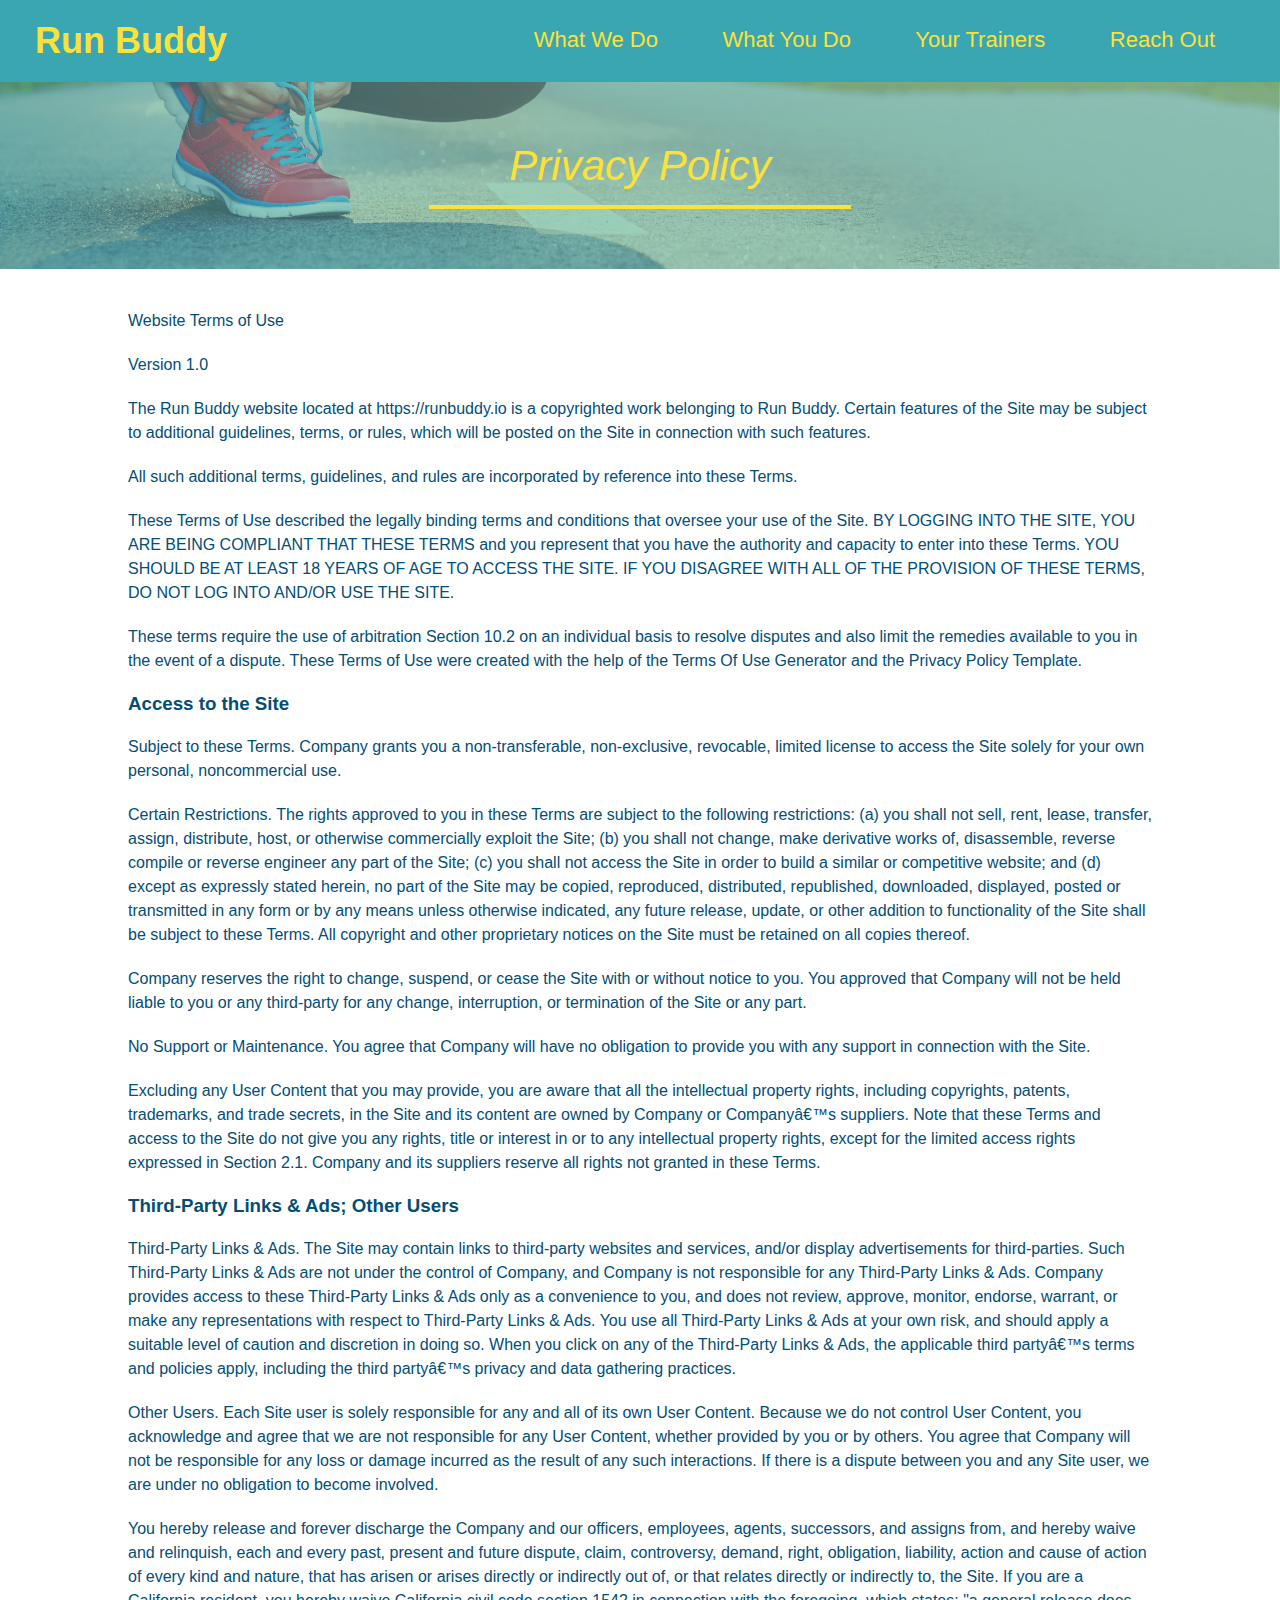
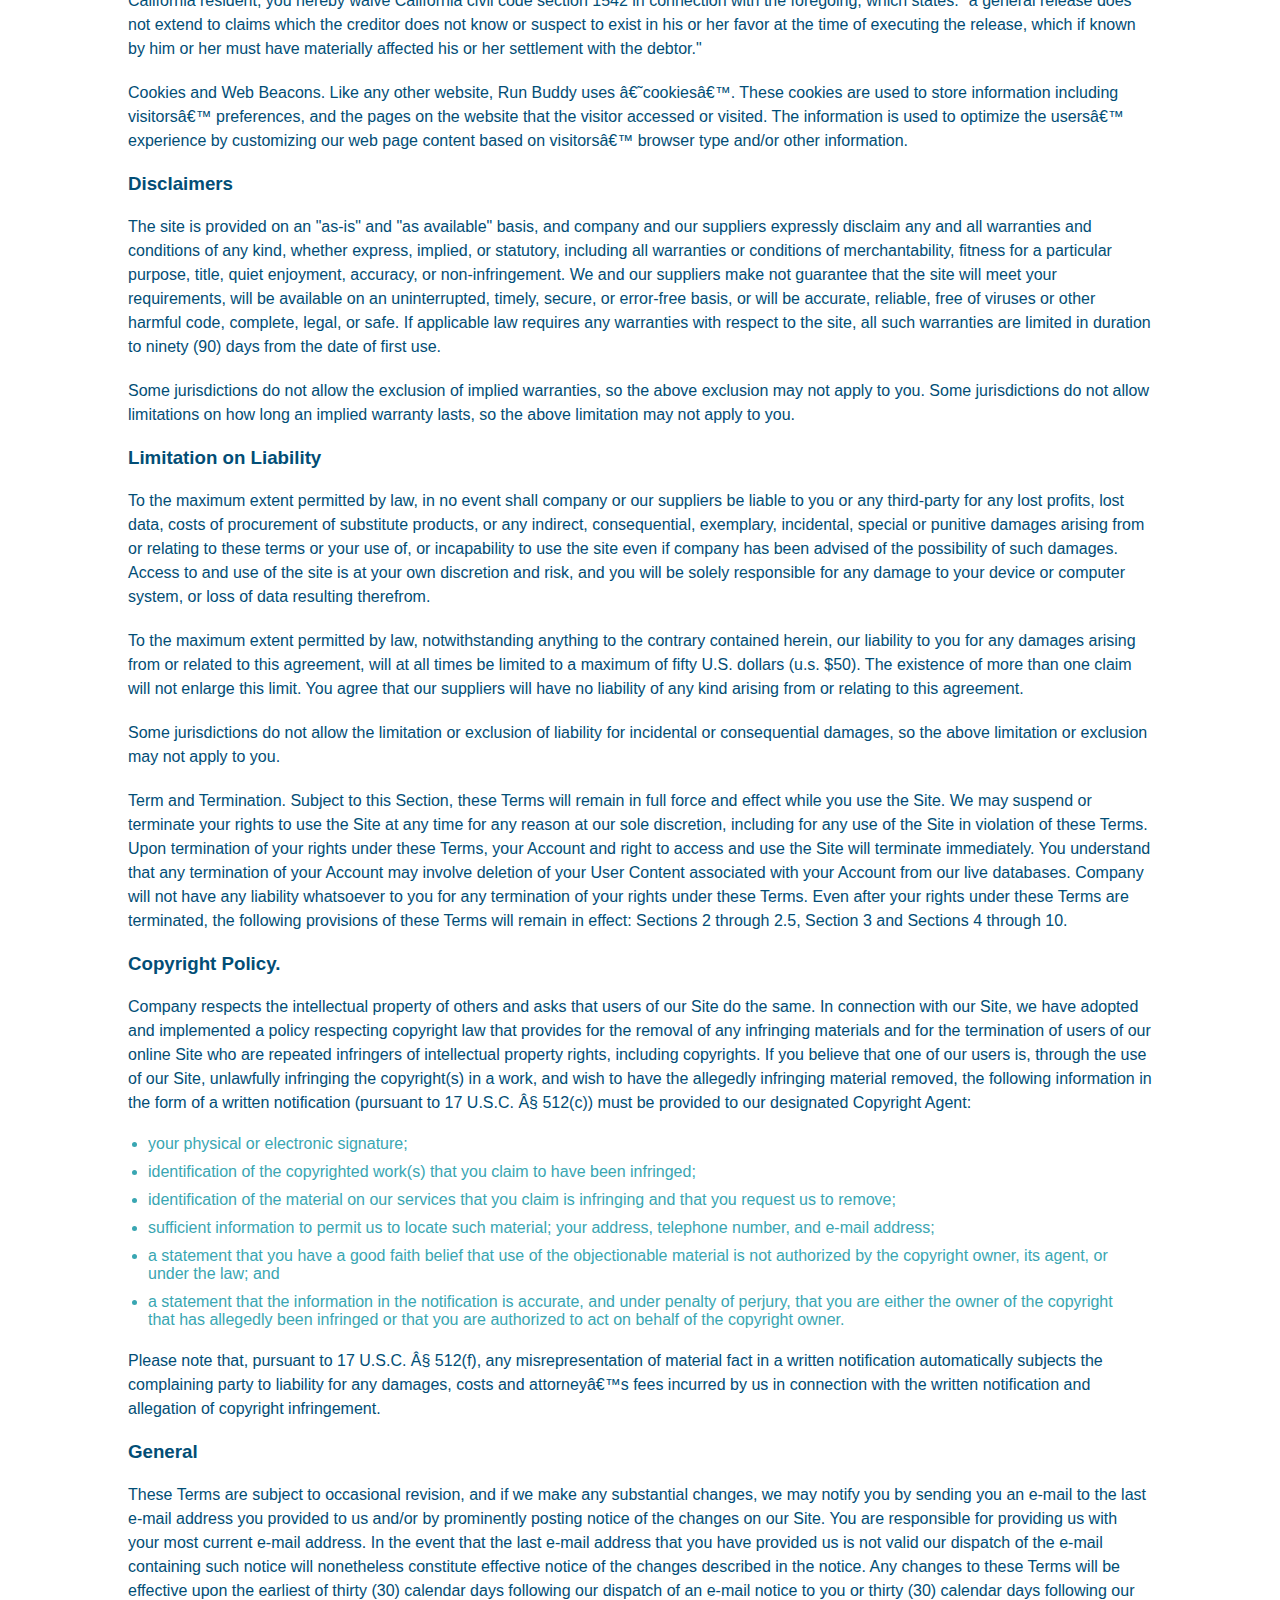
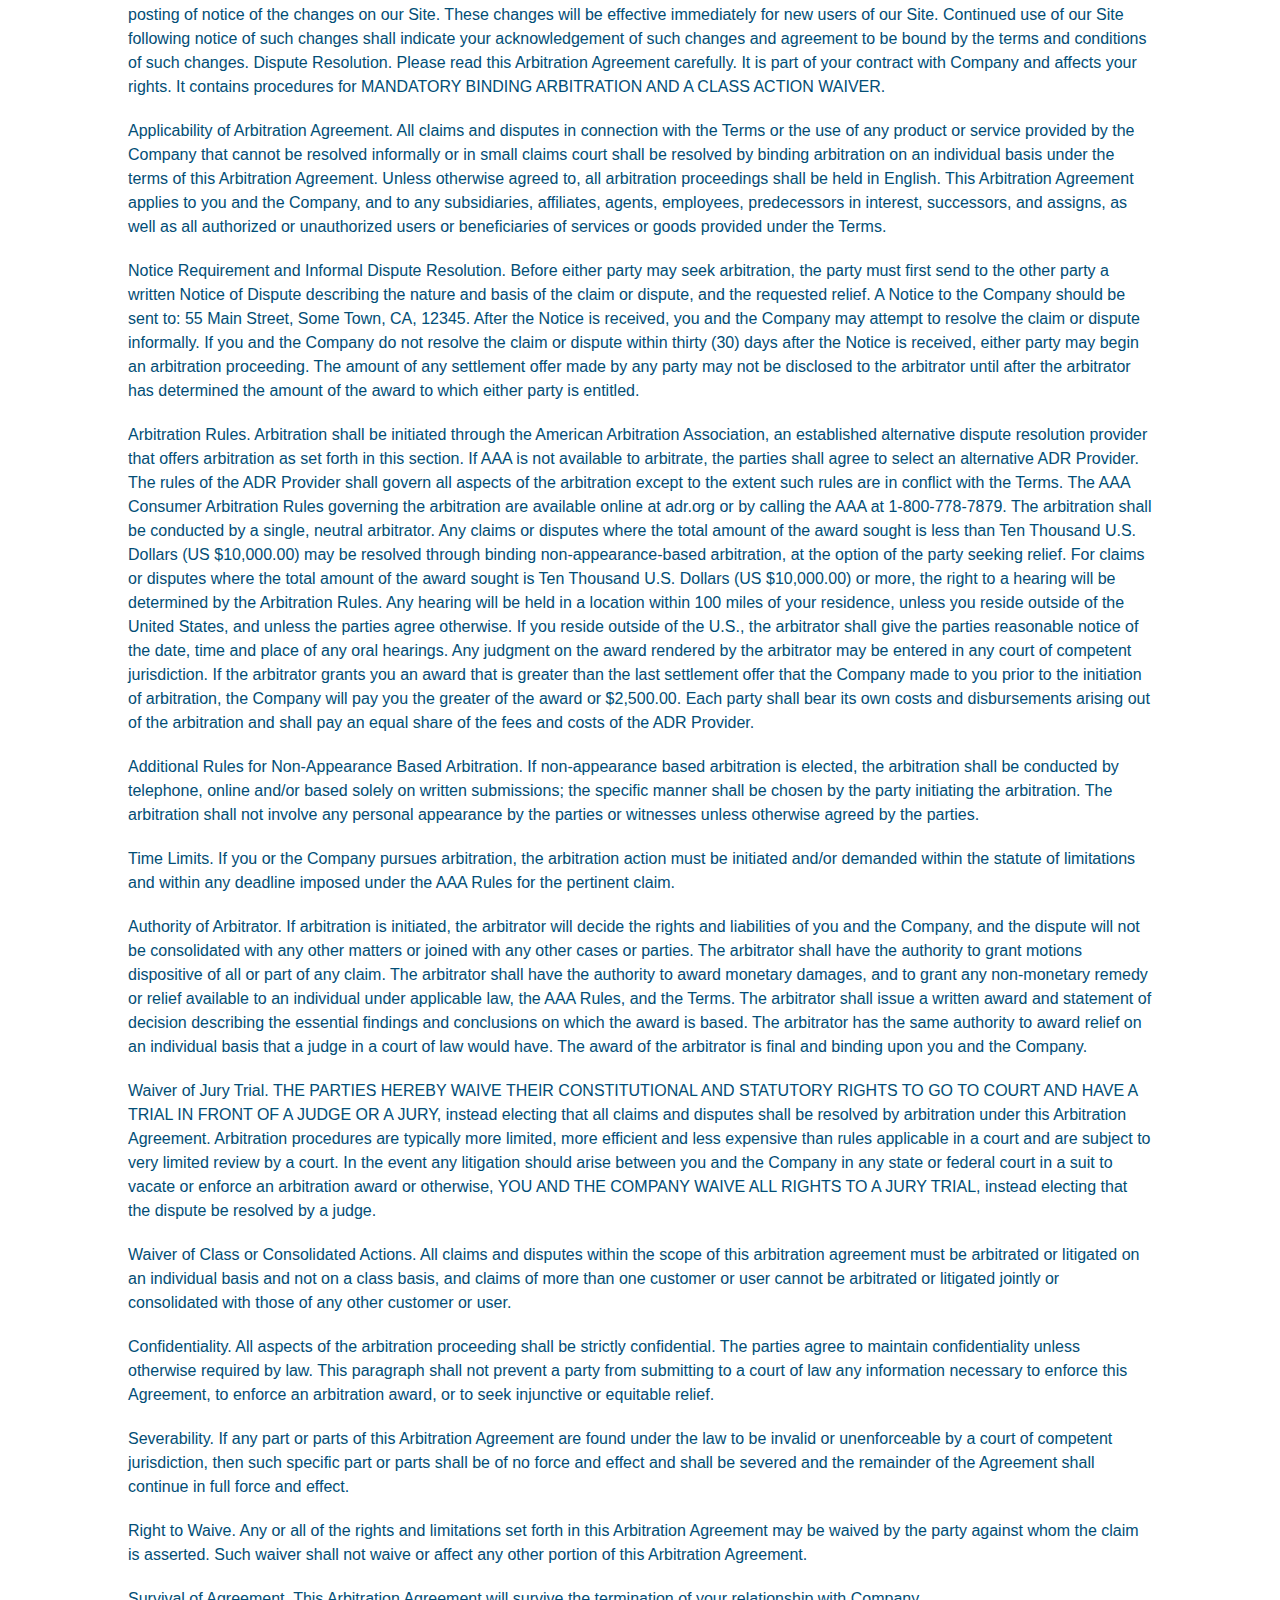
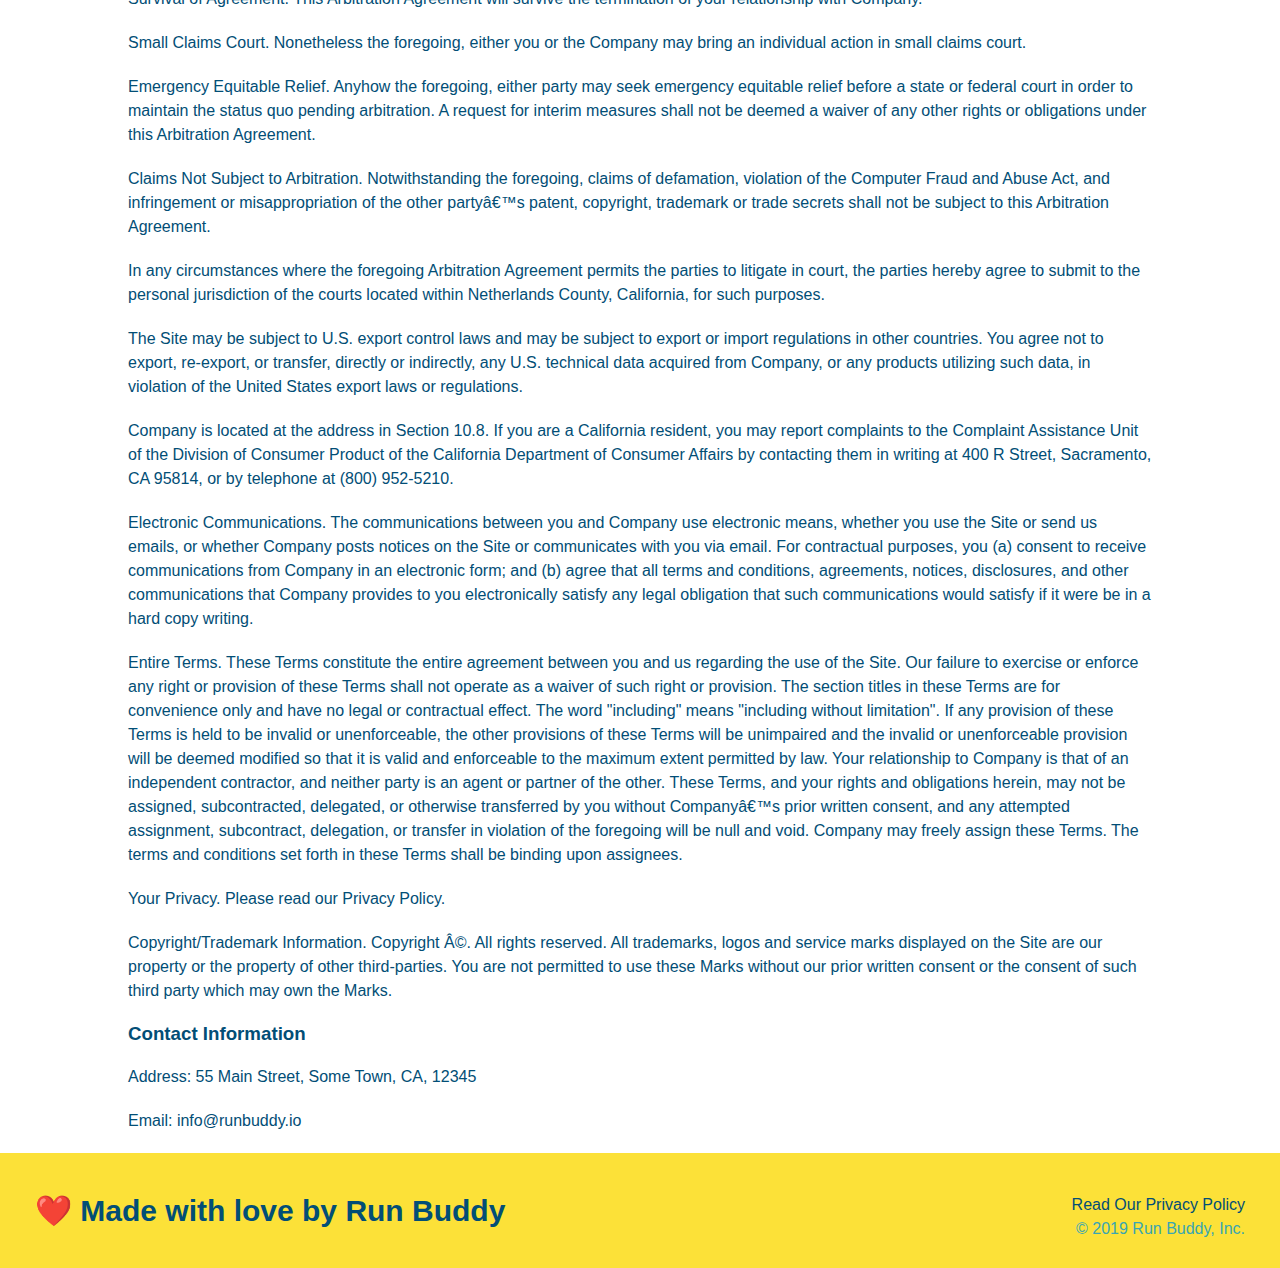
==== privacy-policy.html @ 4a699001 "Privacy Policy finished" ====
<!DOCTYPE html>
<html lang="en">
    <head>
        <meta charset="UTF-8">
        <title>Privacy Policy - Run Buddy</title>
        <link rel="stylesheet" href="./assets/css/style.css" />
        <link rel="stylesheet" href="./assets/css/secondary-styles.css"/>
    </head>
    <body>
        <header>
            <h1>
                <a href="/">Run Buddy</a>
            </h1>    
             <nav>
                <!--unordered list element-->
                <ul>
                    <!--List item elemend-->
                    <li>
                        <!--Anchor element-->
                        <a href="./index.html#what-we-do">What We Do</a>
                    </li>
                    <li>
                        <a href="./index.html#what-you-do">What You Do</a>
                    </li>
                    <li>
                        <a href="./index.html#your-trainers">Your Trainers</a>
                    </li>
                    <li>
                        <a href="./index.html#reach-out">Reach Out</a>
                    </li>
                </ul>
             </nav>
        </header>
        
        <section class="hero">
            <h2 class="page-title">
                Privacy Policy
            </h2>
        </section>

        <article class="secondary-content">
            <p>
                Website Terms of Use
              </p>
        
              <p>
                Version 1.0
              </p>
        
              <p>
                The Run Buddy website located at https://runbuddy.io is a copyrighted work belonging to Run Buddy. Certain
                features of the Site may be subject to additional guidelines, terms, or rules, which will be posted on the Site
                in connection with such features.
              </p>
        
              <p>
                All such additional terms, guidelines, and rules are incorporated by reference into these Terms.
              </p>
        
              <p>
                These Terms of Use described the legally binding terms and conditions that oversee your use of the Site. BY
                LOGGING INTO THE SITE, YOU ARE BEING COMPLIANT THAT THESE TERMS and you represent that you have the authority
                and capacity to enter into these Terms. YOU SHOULD BE AT LEAST 18 YEARS OF AGE TO ACCESS THE SITE. IF YOU
                DISAGREE WITH ALL OF THE PROVISION OF THESE TERMS, DO NOT LOG INTO AND/OR USE THE SITE.
              </p>
        
              <p>
                These terms require the use of arbitration Section 10.2 on an individual basis to resolve disputes and also
                limit the remedies available to you in the event of a dispute. These Terms of Use were created with the help of
                the Terms Of Use Generator and the Privacy Policy Template.
              </p>
        
              <h3>
                Access to the Site
              </h3>
        
              <p>
                Subject to these Terms. Company grants you a non-transferable, non-exclusive, revocable, limited license to
                access the Site solely for your own personal, noncommercial use.
              </p>
        
              <p>
                Certain Restrictions. The rights approved to you in these Terms are subject to the following restrictions: (a)
                you shall not sell, rent, lease, transfer, assign, distribute, host, or otherwise commercially exploit the Site;
                (b) you shall not change, make derivative works of, disassemble, reverse compile or reverse engineer any part of
                the Site; (c) you shall not access the Site in order to build a similar or competitive website; and (d) except
                as expressly stated herein, no part of the Site may be copied, reproduced, distributed, republished, downloaded,
                displayed, posted or transmitted in any form or by any means unless otherwise indicated, any future release,
                update, or other addition to functionality of the Site shall be subject to these Terms. All copyright and other
                proprietary notices on the Site must be retained on all copies thereof.
              </p>
        
              <p>
                Company reserves the right to change, suspend, or cease the Site with or without notice to you. You approved
                that Company will not be held liable to you or any third-party for any change, interruption, or termination of
                the Site or any part.
              </p>
        
              <p>
                No Support or Maintenance. You agree that Company will have no obligation to provide you with any support in
                connection with the Site.
              </p>
        
              <p>
                Excluding any User Content that you may provide, you are aware that all the intellectual property rights,
                including copyrights, patents, trademarks, and trade secrets, in the Site and its content are owned by Company
                or Companyâ€™s suppliers. Note that these Terms and access to the Site do not give you any rights, title or
                interest in or to any intellectual property rights, except for the limited access rights expressed in Section
                2.1. Company and its suppliers reserve all rights not granted in these Terms.
              </p>
        
              <h3>
                Third-Party Links & Ads; Other Users
              </h3>
        
              <p>
                Third-Party Links & Ads. The Site may contain links to third-party websites and services, and/or display
                advertisements for third-parties. Such Third-Party Links & Ads are not under the control of Company, and Company
                is not responsible for any Third-Party Links & Ads. Company provides access to these Third-Party Links & Ads
                only as a convenience to you, and does not review, approve, monitor, endorse, warrant, or make any
                representations with respect to Third-Party Links & Ads. You use all Third-Party Links & Ads at your own risk,
                and should apply a suitable level of caution and discretion in doing so. When you click on any of the
                Third-Party Links & Ads, the applicable third partyâ€™s terms and policies apply, including the third partyâ€™s
                privacy and data gathering practices.
              </p>
        
              <p>
                Other Users. Each Site user is solely responsible for any and all of its own User Content. Because we do not
                control User Content, you acknowledge and agree that we are not responsible for any User Content, whether
                provided by you or by others. You agree that Company will not be responsible for any loss or damage incurred as
                the result of any such interactions. If there is a dispute between you and any Site user, we are under no
                obligation to become involved.
              </p>
        
              <p>
                You hereby release and forever discharge the Company and our officers, employees, agents, successors, and
                assigns from, and hereby waive and relinquish, each and every past, present and future dispute, claim,
                controversy, demand, right, obligation, liability, action and cause of action of every kind and nature, that has
                arisen or arises directly or indirectly out of, or that relates directly or indirectly to, the Site. If you are
                a California resident, you hereby waive California civil code section 1542 in connection with the foregoing,
                which states: "a general release does not extend to claims which the creditor does not know or suspect to exist
                in his or her favor at the time of executing the release, which if known by him or her must have materially
                affected his or her settlement with the debtor."
              </p>
        
              <p>
                Cookies and Web Beacons. Like any other website, Run Buddy uses â€˜cookiesâ€™. These cookies are used to store
                information including visitorsâ€™ preferences, and the pages on the website that the visitor accessed or visited.
                The information is used to optimize the usersâ€™ experience by customizing our web page content based on visitorsâ€™
                browser type and/or other information.
              </p>
        
              <h3>
                Disclaimers
              </h3>
        
              <p>
                The site is provided on an "as-is" and "as available" basis, and company and our suppliers expressly disclaim
                any and all warranties and conditions of any kind, whether express, implied, or statutory, including all
                warranties or conditions of merchantability, fitness for a particular purpose, title, quiet enjoyment, accuracy,
                or non-infringement. We and our suppliers make not guarantee that the site will meet your requirements, will be
                available on an uninterrupted, timely, secure, or error-free basis, or will be accurate, reliable, free of
                viruses or other harmful code, complete, legal, or safe. If applicable law requires any warranties with respect
                to the site, all such warranties are limited in duration to ninety (90) days from the date of first use.
              </p>
        
              <p>
                Some jurisdictions do not allow the exclusion of implied warranties, so the above exclusion may not apply to
                you. Some jurisdictions do not allow limitations on how long an implied warranty lasts, so the above limitation
                may not apply to you.
              </p>
        
              <h3>
                Limitation on Liability
              </h3>
        
              <p>
                To the maximum extent permitted by law, in no event shall company or our suppliers be liable to you or any
                third-party for any lost profits, lost data, costs of procurement of substitute products, or any indirect,
                consequential, exemplary, incidental, special or punitive damages arising from or relating to these terms or
                your use of, or incapability to use the site even if company has been advised of the possibility of such
                damages. Access to and use of the site is at your own discretion and risk, and you will be solely responsible
                for any damage to your device or computer system, or loss of data resulting therefrom.
              </p>
        
              <p>
                To the maximum extent permitted by law, notwithstanding anything to the contrary contained herein, our liability
                to you for any damages arising from or related to this agreement, will at all times be limited to a maximum of
                fifty U.S. dollars (u.s. $50). The existence of more than one claim will not enlarge this limit. You agree that
                our suppliers will have no liability of any kind arising from or relating to this agreement.
              </p>
        
              <p>
                Some jurisdictions do not allow the limitation or exclusion of liability for incidental or consequential
                damages, so the above limitation or exclusion may not apply to you.
              </p>
        
              <p>
                Term and Termination. Subject to this Section, these Terms will remain in full force and effect while you use
                the Site. We may suspend or terminate your rights to use the Site at any time for any reason at our sole
                discretion, including for any use of the Site in violation of these Terms. Upon termination of your rights under
                these Terms, your Account and right to access and use the Site will terminate immediately. You understand that
                any termination of your Account may involve deletion of your User Content associated with your Account from our
                live databases. Company will not have any liability whatsoever to you for any termination of your rights under
                these Terms. Even after your rights under these Terms are terminated, the following provisions of these Terms
                will remain in effect: Sections 2 through 2.5, Section 3 and Sections 4 through 10.
              </p>
        
              <h3>
                Copyright Policy.
              </h3>
        
              <p>
                Company respects the intellectual property of others and asks that users of our Site do the same. In connection
                with our Site, we have adopted and implemented a policy respecting copyright law that provides for the removal
                of any infringing materials and for the termination of users of our online Site who are repeated infringers of
                intellectual property rights, including copyrights. If you believe that one of our users is, through the use of
                our Site, unlawfully infringing the copyright(s) in a work, and wish to have the allegedly infringing material
                removed, the following information in the form of a written notification (pursuant to 17 U.S.C. Â§ 512(c)) must
                be provided to our designated Copyright Agent:
              </p>
        
              <ul>
                <li>
                  your physical or electronic signature;
                </li>
                <li>
                  identification of the copyrighted work(s) that you claim to have been infringed;
                </li>
                <li>
                  identification of the material on our services that you claim is infringing and that you request us to remove;
                </li>
                <li>
                  sufficient information to permit us to locate such material; your address, telephone number, and e-mail
                  address;
                </li>
                <li>
                  a statement that you have a good faith belief that use of the objectionable material is not authorized by the
                  copyright owner, its agent, or under the law; and
                </li>
                <li>
                  a statement that the information in the notification is accurate, and under penalty of perjury, that you are
                  either the owner of the copyright that has allegedly been infringed or that you are authorized to act on
                  behalf of the copyright owner.
                </li>
              </ul>
        
              <p>
                Please note that, pursuant to 17 U.S.C. Â§ 512(f), any misrepresentation of material fact in a written
                notification automatically subjects the complaining party to liability for any damages, costs and attorneyâ€™s
                fees incurred by us in connection with the written notification and allegation of copyright infringement.
              </p>
        
              <h3>
                General
              </h3>
        
              <p>
                These Terms are subject to occasional revision, and if we make any substantial changes, we may notify you by
                sending you an e-mail to the last e-mail address you provided to us and/or by prominently posting notice of the
                changes on our Site. You are responsible for providing us with your most current e-mail address. In the event
                that the last e-mail address that you have provided us is not valid our dispatch of the e-mail containing such
                notice will nonetheless constitute effective notice of the changes described in the notice. Any changes to these
                Terms will be effective upon the earliest of thirty (30) calendar days following our dispatch of an e-mail
                notice to you or thirty (30) calendar days following our posting of notice of the changes on our Site. These
                changes will be effective immediately for new users of our Site. Continued use of our Site following notice of
                such changes shall indicate your acknowledgement of such changes and agreement to be bound by the terms and
                conditions of such changes. Dispute Resolution. Please read this Arbitration Agreement carefully. It is part of
                your contract with Company and affects your rights. It contains procedures for MANDATORY BINDING ARBITRATION AND
                A CLASS ACTION WAIVER.
              </p>
        
              <p>
                Applicability of Arbitration Agreement. All claims and disputes in connection with the Terms or the use of any
                product or service provided by the Company that cannot be resolved informally or in small claims court shall be
                resolved by binding arbitration on an individual basis under the terms of this Arbitration Agreement. Unless
                otherwise agreed to, all arbitration proceedings shall be held in English. This Arbitration Agreement applies to
                you and the Company, and to any subsidiaries, affiliates, agents, employees, predecessors in interest,
                successors, and assigns, as well as all authorized or unauthorized users or beneficiaries of services or goods
                provided under the Terms.
              </p>
        
              <p>
                Notice Requirement and Informal Dispute Resolution. Before either party may seek arbitration, the party must
                first send to the other party a written Notice of Dispute describing the nature and basis of the claim or
                dispute, and the requested relief. A Notice to the Company should be sent to: 55 Main Street, Some Town, CA,
                12345. After the Notice is received, you and the Company may attempt to resolve the claim or dispute informally.
                If you and the Company do not resolve the claim or dispute within thirty (30) days after the Notice is received,
                either party may begin an arbitration proceeding. The amount of any settlement offer made by any party may not
                be disclosed to the arbitrator until after the arbitrator has determined the amount of the award to which either
                party is entitled.
              </p>
        
              <p>
                Arbitration Rules. Arbitration shall be initiated through the American Arbitration Association, an established
                alternative dispute resolution provider that offers arbitration as set forth in this section. If AAA is not
                available to arbitrate, the parties shall agree to select an alternative ADR Provider. The rules of the ADR
                Provider shall govern all aspects of the arbitration except to the extent such rules are in conflict with the
                Terms. The AAA Consumer Arbitration Rules governing the arbitration are available online at adr.org or by
                calling the AAA at 1-800-778-7879. The arbitration shall be conducted by a single, neutral arbitrator. Any
                claims or disputes where the total amount of the award sought is less than Ten Thousand U.S. Dollars (US
                $10,000.00) may be resolved through binding non-appearance-based arbitration, at the option of the party seeking
                relief. For claims or disputes where the total amount of the award sought is Ten Thousand U.S. Dollars (US
                $10,000.00) or more, the right to a hearing will be determined by the Arbitration Rules. Any hearing will be
                held in a location within 100 miles of your residence, unless you reside outside of the United States, and
                unless the parties agree otherwise. If you reside outside of the U.S., the arbitrator shall give the parties
                reasonable notice of the date, time and place of any oral hearings. Any judgment on the award rendered by the
                arbitrator may be entered in any court of competent jurisdiction. If the arbitrator grants you an award that is
                greater than the last settlement offer that the Company made to you prior to the initiation of arbitration, the
                Company will pay you the greater of the award or $2,500.00. Each party shall bear its own costs and
                disbursements arising out of the arbitration and shall pay an equal share of the fees and costs of the ADR
                Provider.
              </p>
        
              <p>
                Additional Rules for Non-Appearance Based Arbitration. If non-appearance based arbitration is elected, the
                arbitration shall be conducted by telephone, online and/or based solely on written submissions; the specific
                manner shall be chosen by the party initiating the arbitration. The arbitration shall not involve any personal
                appearance by the parties or witnesses unless otherwise agreed by the parties.
              </p>
        
              <p>
                Time Limits. If you or the Company pursues arbitration, the arbitration action must be initiated and/or demanded
                within the statute of limitations and within any deadline imposed under the AAA Rules for the pertinent claim.
              </p>
        
              <p>
                Authority of Arbitrator. If arbitration is initiated, the arbitrator will decide the rights and liabilities of
                you and the Company, and the dispute will not be consolidated with any other matters or joined with any other
                cases or parties. The arbitrator shall have the authority to grant motions dispositive of all or part of any
                claim. The arbitrator shall have the authority to award monetary damages, and to grant any non-monetary remedy
                or relief available to an individual under applicable law, the AAA Rules, and the Terms. The arbitrator shall
                issue a written award and statement of decision describing the essential findings and conclusions on which the
                award is based. The arbitrator has the same authority to award relief on an individual basis that a judge in a
                court of law would have. The award of the arbitrator is final and binding upon you and the Company.
              </p>
        
              <p>
                Waiver of Jury Trial. THE PARTIES HEREBY WAIVE THEIR CONSTITUTIONAL AND STATUTORY RIGHTS TO GO TO COURT AND HAVE
                A TRIAL IN FRONT OF A JUDGE OR A JURY, instead electing that all claims and disputes shall be resolved by
                arbitration under this Arbitration Agreement. Arbitration procedures are typically more limited, more efficient
                and less expensive than rules applicable in a court and are subject to very limited review by a court. In the
                event any litigation should arise between you and the Company in any state or federal court in a suit to vacate
                or enforce an arbitration award or otherwise, YOU AND THE COMPANY WAIVE ALL RIGHTS TO A JURY TRIAL, instead
                electing that the dispute be resolved by a judge.
              </p>
        
              <p>
                Waiver of Class or Consolidated Actions. All claims and disputes within the scope of this arbitration agreement
                must be arbitrated or litigated on an individual basis and not on a class basis, and claims of more than one
                customer or user cannot be arbitrated or litigated jointly or consolidated with those of any other customer or
                user.
              </p>
        
              <p>
                Confidentiality. All aspects of the arbitration proceeding shall be strictly confidential. The parties agree to
                maintain confidentiality unless otherwise required by law. This paragraph shall not prevent a party from
                submitting to a court of law any information necessary to enforce this Agreement, to enforce an arbitration
                award, or to seek injunctive or equitable relief.
              </p>
        
              <p>
                Severability. If any part or parts of this Arbitration Agreement are found under the law to be invalid or
                unenforceable by a court of competent jurisdiction, then such specific part or parts shall be of no force and
                effect and shall be severed and the remainder of the Agreement shall continue in full force and effect.
              </p>
        
              <p>
                Right to Waive. Any or all of the rights and limitations set forth in this Arbitration Agreement may be waived
                by the party against whom the claim is asserted. Such waiver shall not waive or affect any other portion of this
                Arbitration Agreement.
              </p>
        
              <p>
                Survival of Agreement. This Arbitration Agreement will survive the termination of your relationship with
                Company.
              </p>
        
              <p>
                Small Claims Court. Nonetheless the foregoing, either you or the Company may bring an individual action in small
                claims court.
              </p>
        
              <p>
                Emergency Equitable Relief. Anyhow the foregoing, either party may seek emergency equitable relief before a
                state or federal court in order to maintain the status quo pending arbitration. A request for interim measures
                shall not be deemed a waiver of any other rights or obligations under this Arbitration Agreement.
              </p>
        
              <p>
                Claims Not Subject to Arbitration. Notwithstanding the foregoing, claims of defamation, violation of the
                Computer Fraud and Abuse Act, and infringement or misappropriation of the other partyâ€™s patent, copyright,
                trademark or trade secrets shall not be subject to this Arbitration Agreement.
              </p>
        
              <p>
                In any circumstances where the foregoing Arbitration Agreement permits the parties to litigate in court, the
                parties hereby agree to submit to the personal jurisdiction of the courts located within Netherlands County,
                California, for such purposes.
              </p>
        
              <p>
                The Site may be subject to U.S. export control laws and may be subject to export or import regulations in other
                countries. You agree not to export, re-export, or transfer, directly or indirectly, any U.S. technical data
                acquired from Company, or any products utilizing such data, in violation of the United States export laws or
                regulations.
              </p>
        
              <p>
                Company is located at the address in Section 10.8. If you are a California resident, you may report complaints
                to the Complaint Assistance Unit of the Division of Consumer Product of the California Department of Consumer
                Affairs by contacting them in writing at 400 R Street, Sacramento, CA 95814, or by telephone at (800) 952-5210.
              </p>
        
              <p>
                Electronic Communications. The communications between you and Company use electronic means, whether you use the
                Site or send us emails, or whether Company posts notices on the Site or communicates with you via email. For
                contractual purposes, you (a) consent to receive communications from Company in an electronic form; and (b)
                agree that all terms and conditions, agreements, notices, disclosures, and other communications that Company
                provides to you electronically satisfy any legal obligation that such communications would satisfy if it were be
                in a hard copy writing.
              </p>
        
              <p>
                Entire Terms. These Terms constitute the entire agreement between you and us regarding the use of the Site. Our
                failure to exercise or enforce any right or provision of these Terms shall not operate as a waiver of such right
                or provision. The section titles in these Terms are for convenience only and have no legal or contractual
                effect. The word "including" means "including without limitation". If any provision of these Terms is held to be
                invalid or unenforceable, the other provisions of these Terms will be unimpaired and the invalid or
                unenforceable provision will be deemed modified so that it is valid and enforceable to the maximum extent
                permitted by law. Your relationship to Company is that of an independent contractor, and neither party is an
                agent or partner of the other. These Terms, and your rights and obligations herein, may not be assigned,
                subcontracted, delegated, or otherwise transferred by you without Companyâ€™s prior written consent, and any
                attempted assignment, subcontract, delegation, or transfer in violation of the foregoing will be null and void.
                Company may freely assign these Terms. The terms and conditions set forth in these Terms shall be binding upon
                assignees.
              </p>
        
              <p>
                Your Privacy. Please read our Privacy Policy.
              </p>
        
              <p>
                Copyright/Trademark Information. Copyright Â©. All rights reserved. All trademarks, logos and service marks
                displayed on the Site are our property or the property of other third-parties. You are not permitted to use
                these Marks without our prior written consent or the consent of such third party which may own the Marks.
              </p>
        
              <h3>
                Contact Information
              </h3>
        
              <p>
                Address: 55 Main Street, Some Town, CA, 12345
              </p>
        
              <p>
                Email: info@runbuddy.io
              </p>
        
        </article>
            
        <!--Footer-->
        <footer>
            <h2>❤️ Made with love by Run Buddy</h2>
            <div>
                <a >Read Our Privacy Policy</a><br />
                &copy; 2019 Run Buddy, Inc.
            </div>
        </footer>
    </body>
</html>
---- assets/css/style.css ----
*{
    margin: 0;
    padding: 0;
    box-sizing: border-box;
}
body {
    color: #39a6b2;
    font-family: Helvetica, Arial,  sans-serif;
}
/* apply styles to the <header> */
header {
    padding: 20px 35px;
    background-color: #39a6b2;
}
header h1 {
    font-weight: bold;
    font-size: 36px;
    color: #fce138;
    margin: 0;
    display: inline;
}
header a {
    text-decoration: none;
    color: #fce138;
}
header nav {
    float: right;
    margin: 7px 0;
}
header nav ul li {
    display: inline;
}
header nav ul li a {
    margin: 0 30px;
    font-weight: lighter;
    font-size: 22px;
}
footer {
    background: #fce138;
    width: 100%;
    padding: 40px 35px;
}
footer h2 {
    display: inline;
    color: #024e76;
    font-size: 30px;
    margin: 0;
}
footer div{
    float: right;
    line-height: 1.5;
    text-align: right;
}
footer a {
    color: #024e76;
}
section {
    padding: 60px;
}
/* Hero Style Start */
.hero { 
    background-image: url("../images/hero-bg.jpg");
    height: 600px;
    background-size: cover;
    background-position: center;
    position: relative;
}

.hero-form {
    background-color: #fce138;
    padding: 20px;
    width: 500px;
    color: #024e76;
    border-style: solid;
    border-width: 3px;
    border-color: #024e76;
    position: absolute;
    bottom: 120px;
    right: 140px;
}
.hero-form h3 {
    margin: 0;
    font-size: 24px;
}
.hero-form p {
    margin: 5px 0 15px 0;
}
.form-input {
    border: 1px solid #024e76;
    display: block;
    padding: 7px 15px;
    font-size: 16px;
    color: #024e76;
    width: 100%;
    margin-bottom: 15px;
  }
.hero-form label{
    margin: 0 5px;
}
.hero-form button{
    color: #fce138;
    background-color: #024e76;
    border: none;
    padding: 10px 20px;
    font-size: 16px;
}
/*Hero Style End */
.intro {
    text-align: center;
}
.intro p{
    line-height: 1.7;
    color: #39a6b2;
    width: 80%;
    font-size: 20px;
    margin: 0 auto;
}
.steps {
    text-align: center;
    background: #fce138;
}
.section-title {
    font-size: 55px;
    color: #024e76;
    margin-bottom: 35px;
    padding: 0 100px 20px 100px;
    display: inline-block;
    border-bottom: 3px solid;
}
.primary-border {
    border-color: #fce138;
}
.secondary-border {
    border-color: #39a6b2;
}
.steps div {
    margin-bottom: 80px;
}
.steps img {
    width: 15%;
    margin: 10px 0;
}
.steps h3 {
    color: #024e76;
    font-size: 46px;
    margin-top: 10px;
}
.steps p {
    color: #39a6b2;
    font-size: 23px;
}
.steps span {
    font-size: 38px;
}
.trainers {
    text-align: center;
}
.trainer {
    width: 900px;
    margin: 0 auto 30px auto;
    background: #024e76;
    color: #fce138;
    overflow: auto;
}
.trainer img {
    width: 35%;
    float: left;
}
.trainer-bio {
    padding: 35px;
    float: left;
    width: 65%;
}
.text-left {
    text-align: left;
}
.text-right {
    text-align: right;
}
.trainer-bio h3 {
    font-size: 32px;
    margin-bottom: 8px;
}
.trainer-bio h4 {
    font-weight: lighter;
    font-size: 26px;
    margin-bottom: 25px;
}
.trainer-bio p {
    font-size: 17px;
    line-height: 1.3;
}
.contact {
    text-align: center;
    background: #024e76;
}
.contact h2 {
    color: #fce138;
}
.contact-info iframe {
    width: 400px;
    height: 400px;
}
.contact-info div {
    width: 410px;
    display: inline-block;
    vertical-align: top;
    text-align: left;
    margin: 30px 0 0 60px;
    color: white;
}
.contact-info h3 {
    color: #fce138;
    font-size: 32px;
}
.contact-info p, .contact-info address {
    margin: 20px 0;
    line-height: 1.5;
    font-size: 20px;
    font-style: normal;
}
.contact-info a {
    color: #fce138;
}
/* reach out style end */
---- assets/css/secondary-styles.css ----
.hero {
    background-position: bottom;
    height: auto;
    text-align: center;
    margin-bottom: 40px;
}
.page-title {
    color: #fce138;
    display: inline-block;
    border-bottom: #fce138 4px solid;
    padding: 0 80px 15px 80px;
    font-weight: normal;
    font-size: 42px;
    font-style: italic;
}
.secondary-content {
    width: 80%;
    margin: 0 auto;
    color: #024e76;
}
>.secondary-content h3 {
    font-size: 25px;
    margin: 20px 0 20px 0;
}
.secondary-content p {
    font-size: 16px;
    line-height: 1.5;
    margin: 20px 0 20px 0;
}
.secondary-content ul {
    margin: 15px 20px 15px 20px;
}
.secondary-content li {
    color: #39a6b2;
    margin: 10px 0 10px 0;
}
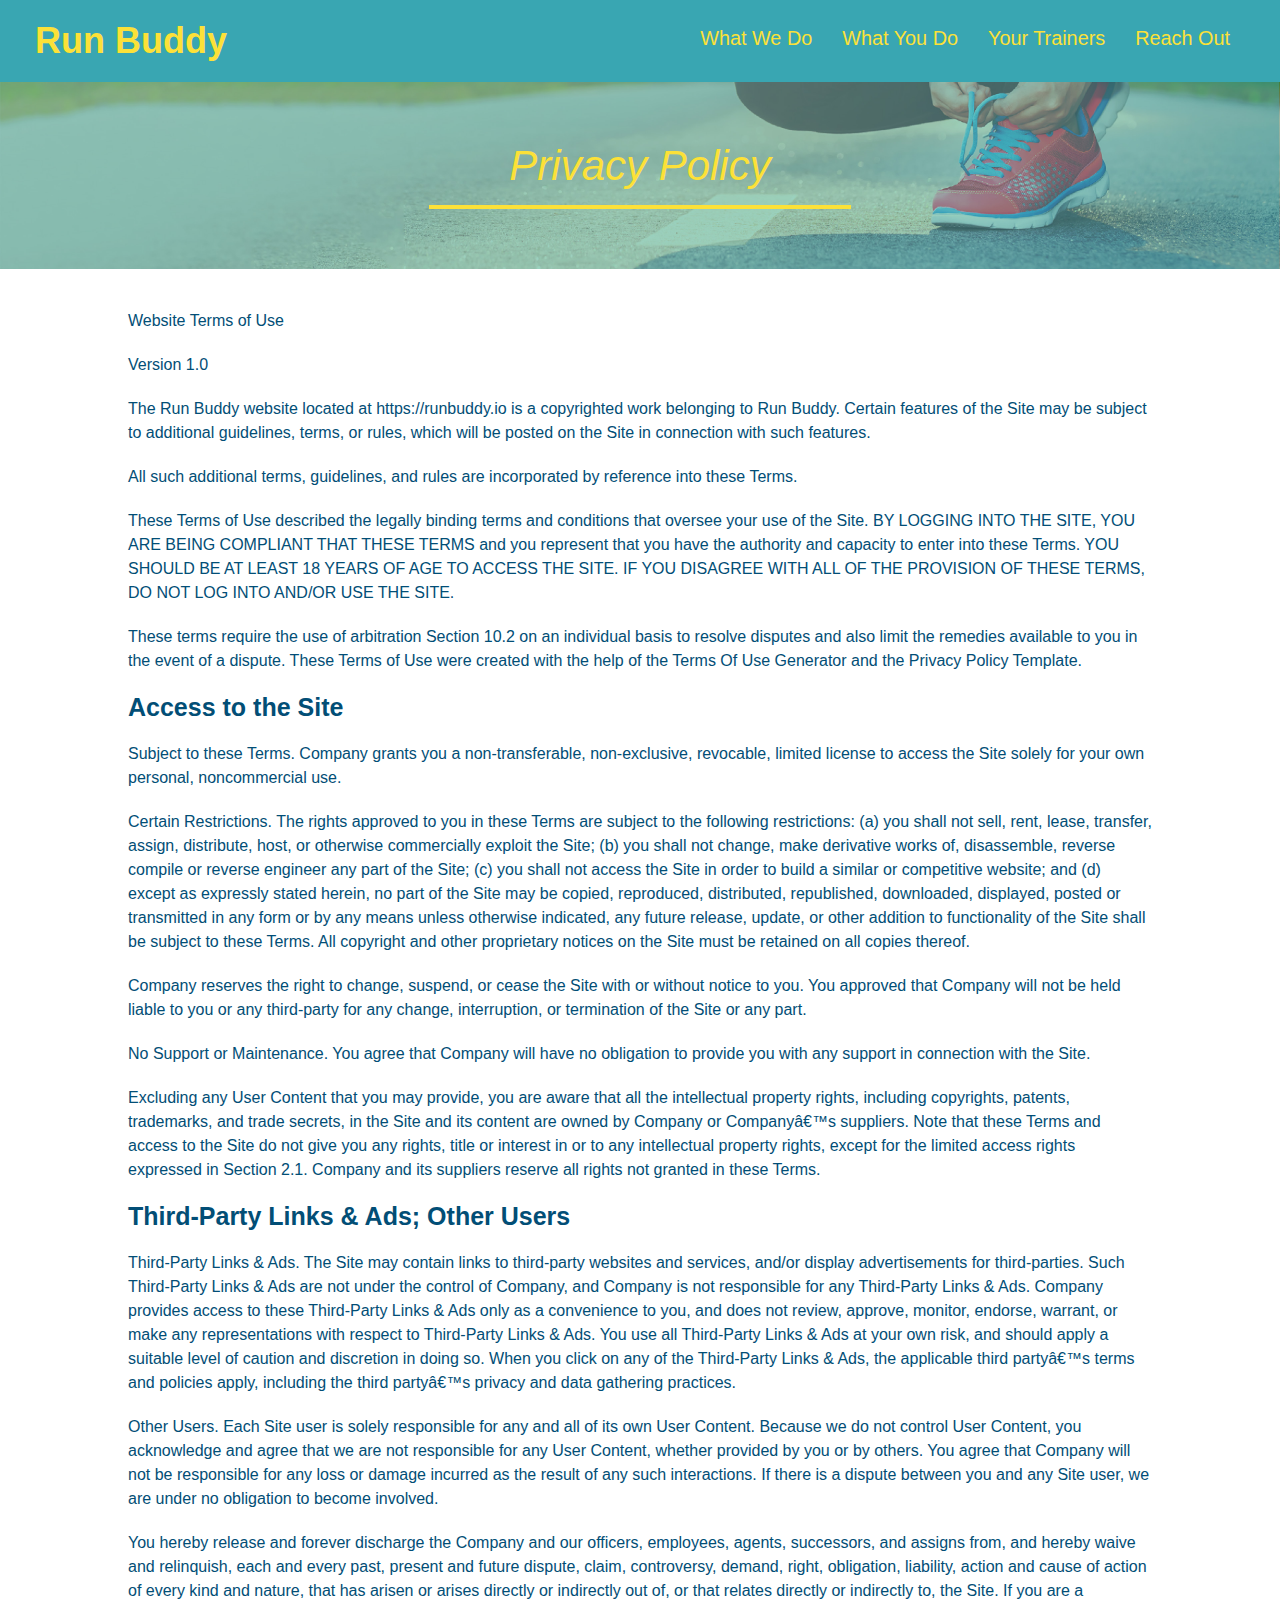
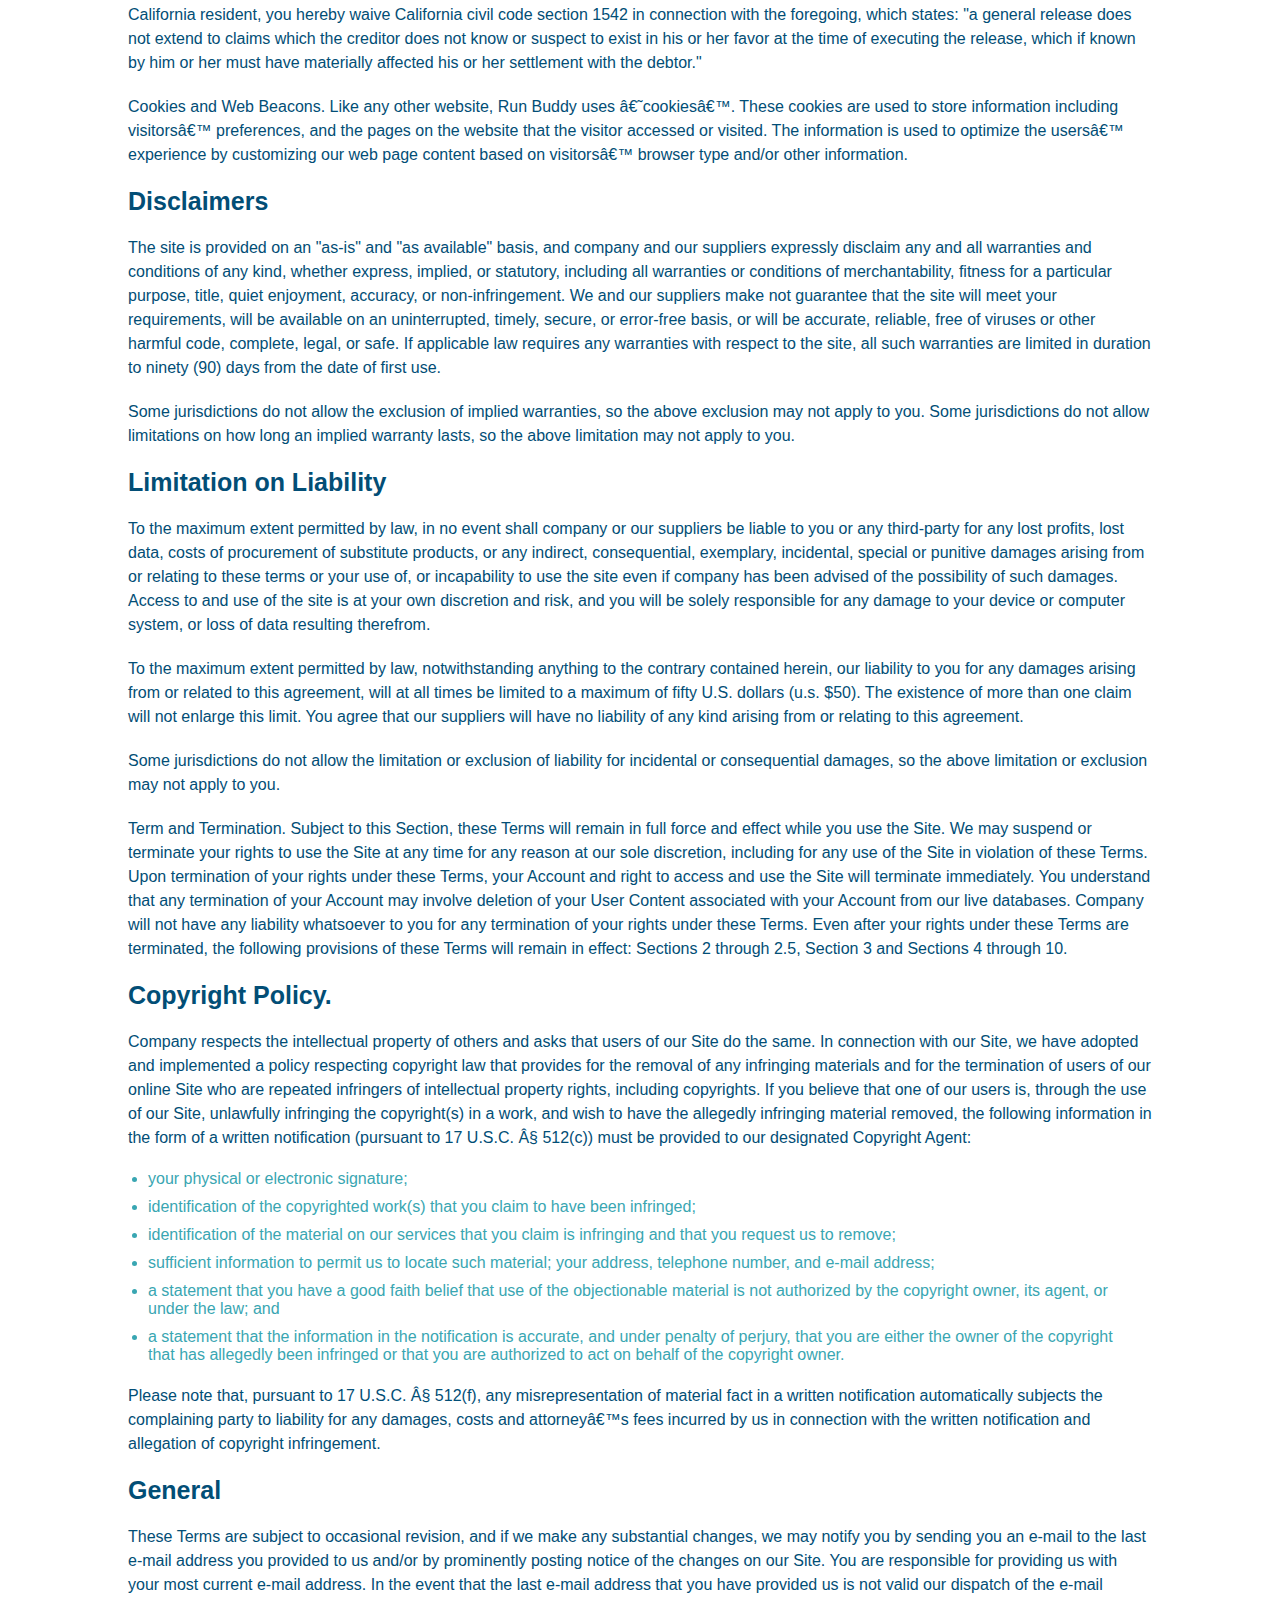
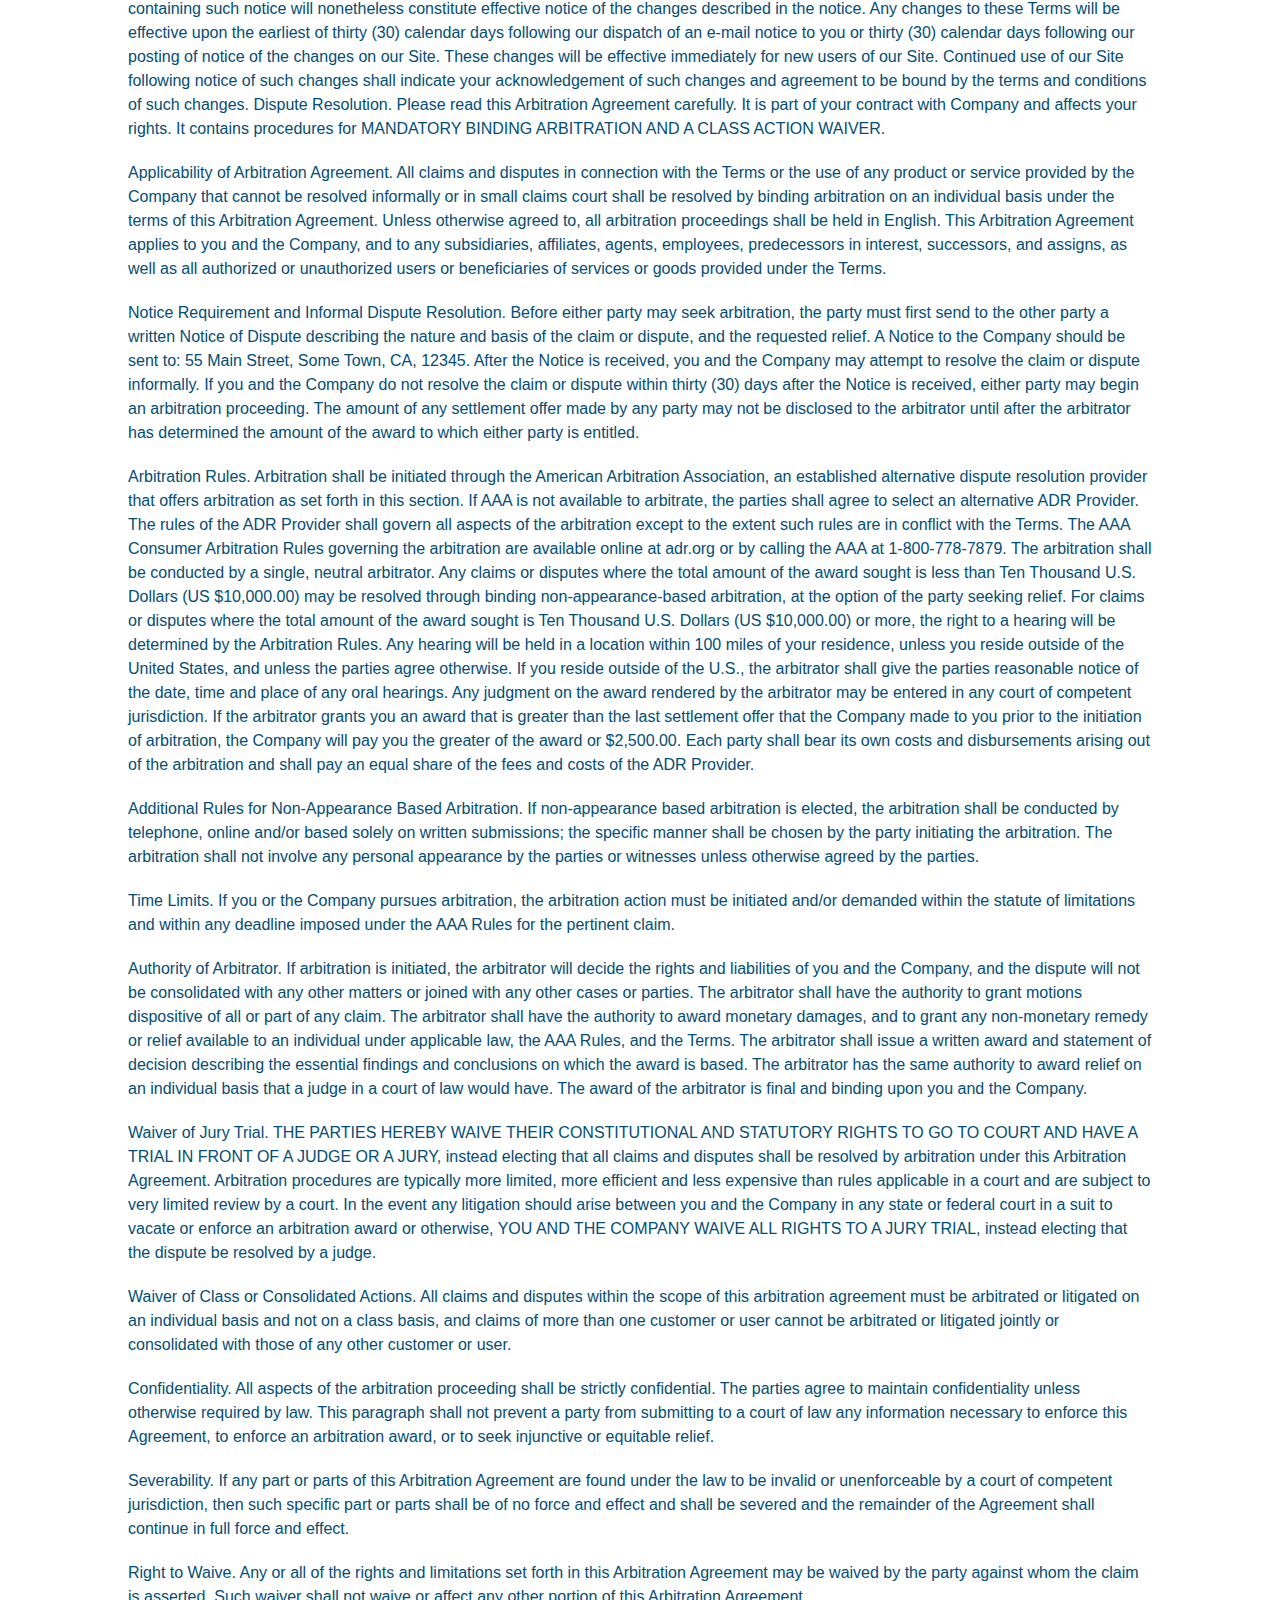
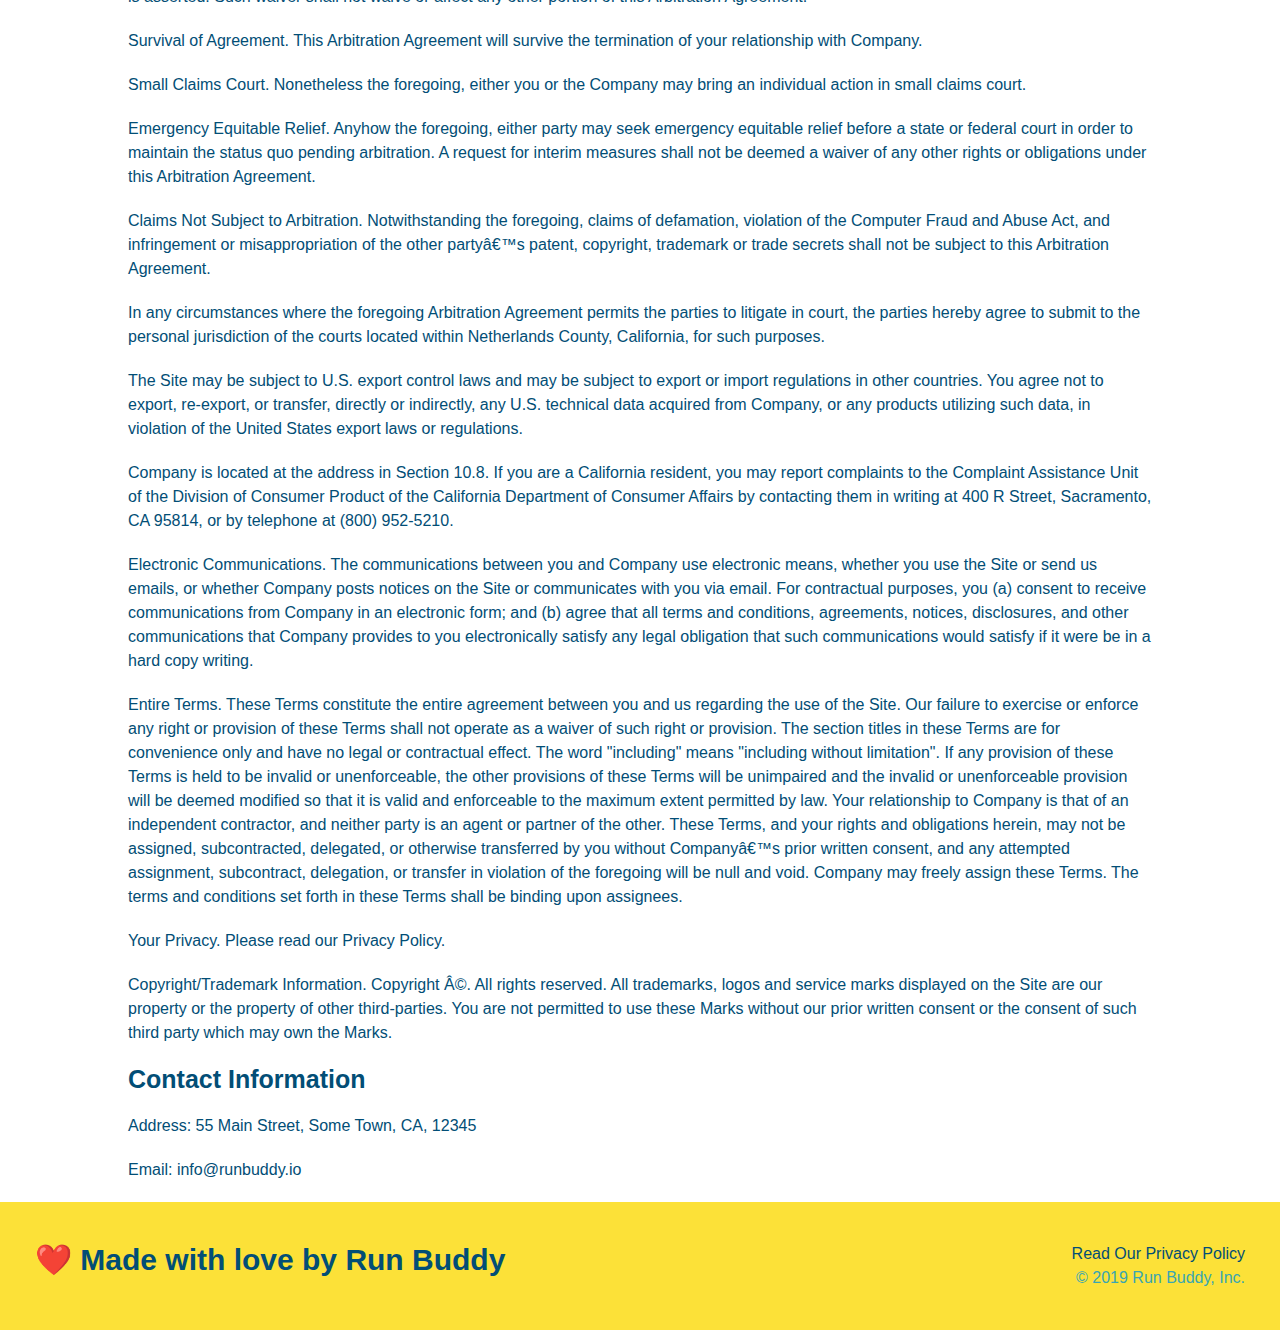
==== commit a83f106f: "added mobile responsive media querys" ====
--- a/privacy-policy.html
+++ b/privacy-policy.html
@@ -2,6 +2,7 @@
 <html lang="en">
     <head>
         <meta charset="UTF-8">
+        <meta name="viewport" content="width=device-width, initial-scale=1.0" />
         <title>Privacy Policy - Run Buddy</title>
         <link rel="stylesheet" href="./assets/css/style.css" />
         <link rel="stylesheet" href="./assets/css/secondary-styles.css"/>
--- a/assets/css/style.css
+++ b/assets/css/style.css
@@ -11,43 +11,49 @@
 header {
     padding: 20px 35px;
     background-color: #39a6b2;
+    display: flex;
+    justify-content: space-between;
+    flex-wrap: wrap;
 }
 header h1 {
     font-weight: bold;
     font-size: 36px;
     color: #fce138;
     margin: 0;
-    display: inline;
 }
 header a {
     text-decoration: none;
     color: #fce138;
 }
 header nav {
-    float: right;
     margin: 7px 0;
 }
-header nav ul li {
-    display: inline;
+header nav ul {
+    display: flex;
+    flex-wrap: wrap;
+    justify-content: space-between;
+    align-items: center;
+    list-style: none;
 }
 header nav ul li a {
-    margin: 0 30px;
+    padding: 10px 15px;
     font-weight: lighter;
-    font-size: 22px;
+    font-size: 1.55vw;
 }
 footer {
     background: #fce138;
     width: 100%;
     padding: 40px 35px;
+    display: flex;
+    justify-content: space-between;
+    flex-wrap: wrap;
 }
 footer h2 {
-    display: inline;
     color: #024e76;
     font-size: 30px;
     margin: 0;
 }
 footer div{
-    float: right;
     line-height: 1.5;
     text-align: right;
 }
@@ -60,23 +66,21 @@
 /* Hero Style Start */
 .hero { 
     background-image: url("../images/hero-bg.jpg");
-    height: 600px;
     background-size: cover;
     background-position: center;
-    position: relative;
-}
-
+    display: flex;
+    justify-content: center;
+    flex-wrap: wrap;
+}
 .hero-form {
     background-color: #fce138;
     padding: 20px;
-    width: 500px;
     color: #024e76;
     border-style: solid;
     border-width: 3px;
     border-color: #024e76;
-    position: absolute;
-    bottom: 120px;
-    right: 140px;
+    width: 40%;
+    margin: 3.5%;
 }
 .hero-form h3 {
     margin: 0;
@@ -104,28 +108,40 @@
     padding: 10px 20px;
     font-size: 16px;
 }
+.hero-cta {
+    width: 35%;
+    text-align: right;
+    margin: 3.5%;
+    color: #fff;
+    font-size: 18px;
+    line-height: 1.2;
+}
+.hero-cta h2 {
+    font-style: italic;
+    font-size: 55px;
+    color: #fce138;
+}
 /*Hero Style End */
-.intro {
-    text-align: center;
-}
 .intro p{
     line-height: 1.7;
     color: #39a6b2;
     width: 80%;
     font-size: 20px;
     margin: 0 auto;
+    text-align: center;
 }
 .steps {
     text-align: center;
     background: #fce138;
 }
 .section-title {
-    font-size: 55px;
-    color: #024e76;
-    margin-bottom: 35px;
-    padding: 0 100px 20px 100px;
-    display: inline-block;
+    font-size: 48px;
+    color: #024e76;
     border-bottom: 3px solid;
+    padding-bottom: 20px;
+    text-align: center;
+    margin: 0 auto 35px auto;
+    width: 50%;
 }
 .primary-border {
     border-color: #fce138;
@@ -133,43 +149,66 @@
 .secondary-border {
     border-color: #39a6b2;
 }
-.steps div {
-    margin-bottom: 80px;
-}
-.steps img {
-    width: 15%;
-    margin: 10px 0;
-}
-.steps h3 {
+.step {
+    margin: 50px auto;
+    padding-bottom: 50px;
+    width: 80%;
+    border-bottom: 1px solid #39a6b2;
+    display: flex;
+    flex-wrap: wrap;
+    align-items: center;
+    justify-content: space-between;
+}
+.step h3 {
     color: #024e76;
     font-size: 46px;
-    margin-top: 10px;
-}
-.steps p {
+    flex: 1 30%;
+}
+.step-info {
+    flex: 2 70%;
+    display: flex;
+    flex-wrap: wrap;
+    align-items: center;
+}
+.step-img {
+    flex: 1 12%;
+    margin-right: 20px;
+}
+.step-img {
+    max-width: 100%;
+}
+.step-text {
+    flex: 12;
+}
+.step-text p {
     color: #39a6b2;
-    font-size: 23px;
-}
-.steps span {
-    font-size: 38px;
-}
+    font-size: 18px;
+}
+.step-text h4 {
+    font-size: 26px;
+    line-height: 1.5;
+    color: #024e76;
+}
+/*Trainers section*/
 .trainers {
-    text-align: center;
+    width: 100%;
+    margin: 0 auto;
+    display: flex;
+    flex-wrap: wrap;
+    justify-content: space-around;
 }
 .trainer {
-    width: 900px;
-    margin: 0 auto 30px auto;
+    margin: 20px;
     background: #024e76;
     color: #fce138;
-    overflow: auto;
+    flex: 1;
 }
 .trainer img {
-    width: 35%;
-    float: left;
+    width: 100%;
 }
 .trainer-bio {
-    padding: 35px;
-    float: left;
-    width: 65%;
+    padding: 25px;
+    line-height: 1.3;
 }
 .text-left {
     text-align: left;
@@ -178,35 +217,35 @@
     text-align: right;
 }
 .trainer-bio h3 {
-    font-size: 32px;
-    margin-bottom: 8px;
+    font-size: 28px;
 }
 .trainer-bio h4 {
     font-weight: lighter;
-    font-size: 26px;
-    margin-bottom: 25px;
+    font-size: 22px;
+    margin-bottom: 15px;
 }
 .trainer-bio p {
     font-size: 17px;
-    line-height: 1.3;
-}
+}
+.flex-row {
+    display: flex;
+}
+/* Reach out section begin*/
 .contact {
-    text-align: center;
     background: #024e76;
 }
 .contact h2 {
     color: #fce138;
 }
+.contact-info {
+    display: flex;
+    justify-content: space-between;
+    flex-wrap: wrap;
+}
 .contact-info iframe {
-    width: 400px;
     height: 400px;
 }
 .contact-info div {
-    width: 410px;
-    display: inline-block;
-    vertical-align: top;
-    text-align: left;
-    margin: 30px 0 0 60px;
     color: white;
 }
 .contact-info h3 {
@@ -216,10 +255,120 @@
 .contact-info p, .contact-info address {
     margin: 20px 0;
     line-height: 1.5;
-    font-size: 20px;
+    font-size: 16px;
     font-style: normal;
 }
 .contact-info a {
     color: #fce138;
 }
+.contact-info >* {
+    flex: 1;
+    margin: 15px;
+}
+.contact-form input, .contact-form textarea {
+    border: 1px solid #024e76;
+    display: block;
+    padding: 7px 15px;
+    font-size: 16px;
+    color: #024e76;
+    width: 100%;
+    margin-bottom: 15px;
+    margin-top: 5px;
+}
+.contact-form button {
+    width: 100%;
+    border: none;
+    background: #fce138;
+    color: #024e76;
+    text-align: center;
+    padding: 15px 0;
+    font-size: 16px;
+}
 /* reach out style end */
+
+/* Media Query for smaller desktop screens and smaller */
+@media screen and (max-width: 980px) {
+    header {
+        padding-bottom: 0;
+        justify-content: center;
+    }
+    header h1 {
+        width: 100%;
+        text-align: center;
+    }
+    header nav ul {
+        margin-top: 20px;
+        width: 100%;
+        justify-content: center;
+    }
+    header nav ul li a {
+        font-size: 20px;
+    }
+    footer h2, footer div {
+        text-align: center;
+        width: 100%;
+    }
+    .hero-cta, .hero-form {
+        width: 100%;
+    }
+    .hero-cta {
+        text-align: center;
+    }
+    .section-title {
+        width: 80%;
+    }
+    .trainer {
+        flex: 0 70%;
+    }
+    .contact-info iframe{
+        flex: 1 100%;
+    }
+}
+/* Media query for tablets and smaller */
+@media screen and (max-width: 768px) {
+    section {
+        padding: 30px 15px;
+    }
+    .step h3 {
+        flex: 1 100%;
+        text-align: center;
+    }
+    .step-info {
+        flex: 2 100%;
+        text-align: center;
+        justify-content: center;
+    }
+    .step-img {
+        flex: 0 32%;
+        margin-right: 0;
+        margin-top: 15px;
+        margin-bottom: 15px;
+    }
+    .step-text{
+        flex: 100%;
+    }
+}
+/* Media query for mobile phones and smaller */
+@media screen and (max-width: 575px) {
+ .hero-form button {
+     width: 100%;
+ }
+ .section-title {
+     width: 95%;
+ }
+ .intro p {
+     width: 100%;
+ }
+ .trainer {
+     flex: 0 100%;
+ }
+ .contact-info {
+     text-align: center;
+ }
+ .contact-info > * {
+     flex: 0 100%;
+ }
+ .contact-form {
+     order: 3;
+ }
+}--- a/assets/css/secondary-styles.css
+++ b/assets/css/secondary-styles.css
@@ -18,7 +18,7 @@
     margin: 0 auto;
     color: #024e76;
 }
->.secondary-content h3 {
+.secondary-content h3 {
     font-size: 25px;
     margin: 20px 0 20px 0;
 }
